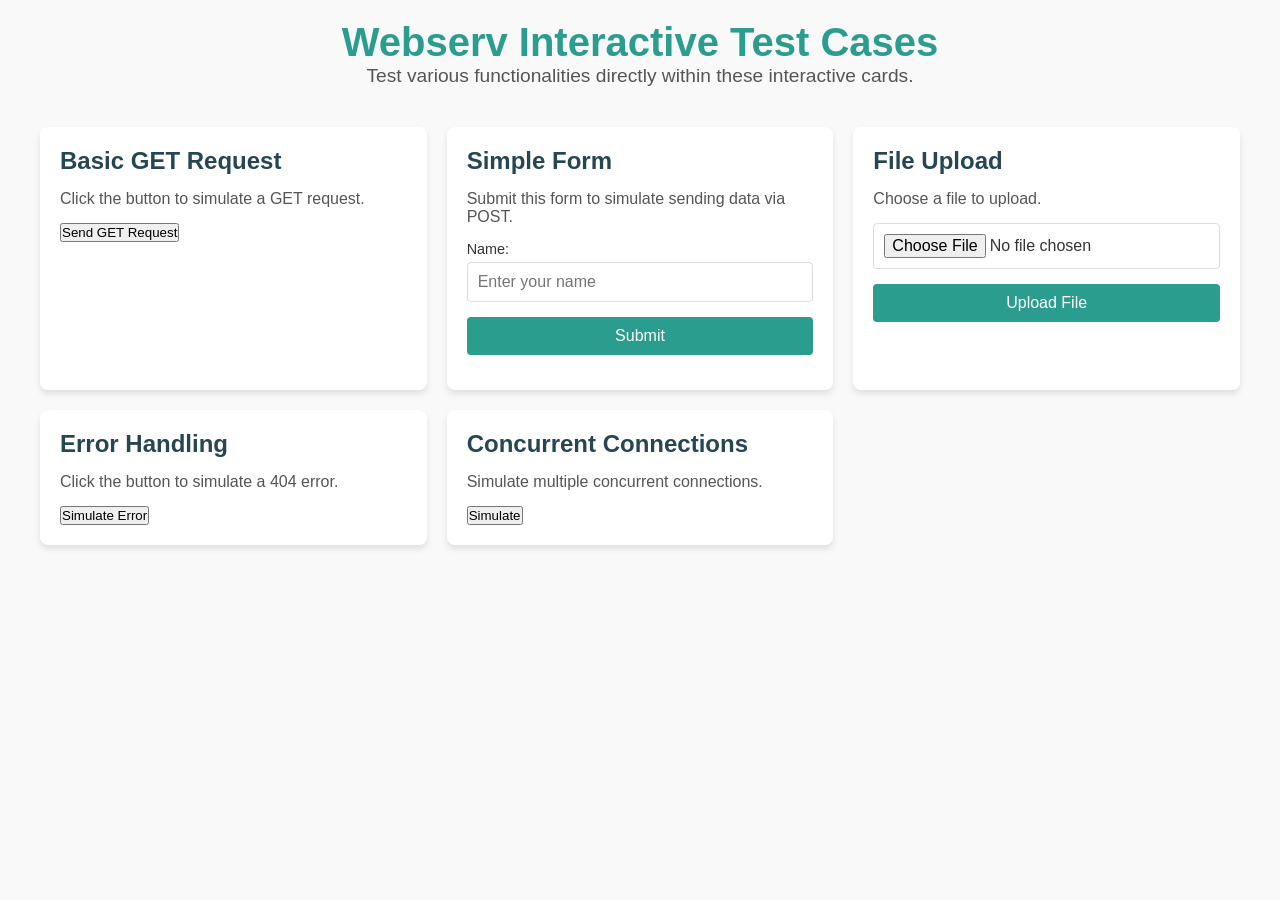
==== www/html/index.html @ f05318d8 "Getting." ====
<!DOCTYPE html>
<html lang="en">
<head>
  <meta charset="UTF-8">
  <meta name="viewport" content="width=device-width, initial-scale=1.0">
  <title>Webserv Interactive Test Cases</title>
  <style>
    * {
      margin: 0;
      padding: 0;
      box-sizing: border-box;
    }

    body {
      font-family: 'Arial', sans-serif;
      background: #f9f9f9;
      color: #333;
      padding: 20px;
    }

    header {
      text-align: center;
      margin-bottom: 40px;
    }

    header h1 {
      font-size: 2.5rem;
      color: #2a9d8f;
    }

    header p {
      font-size: 1.2rem;
      color: #555;
    }

    .container {
      display: grid;
      grid-template-columns: repeat(auto-fit, minmax(350px, 1fr));
      gap: 20px;
      max-width: 1200px;
      margin: 0 auto;
    }

    .card {
      background: #fff;
      border-radius: 8px;
      box-shadow: 0 4px 6px rgba(0, 0, 0, 0.1);
      padding: 20px;
      transition: transform 0.3s ease, box-shadow 0.3s ease;
    }

    .card:hover {
      transform: translateY(-10px);
      box-shadow: 0 8px 15px rgba(0, 0, 0, 0.2);
    }

    .card h3 {
      font-size: 1.5rem;
      margin-bottom: 15px;
      color: #264653;
    }

    .card p {
      font-size: 1rem;
      margin-bottom: 15px;
      color: #555;
    }

    .form-group {
      margin-bottom: 15px;
    }

    .form-group label {
      display: block;
      margin-bottom: 5px;
      font-size: 0.9rem;
      color: #333;
    }

    .form-group input,
    .form-group button {
      width: 100%;
      padding: 10px;
      font-size: 1rem;
      border: 1px solid #ddd;
      border-radius: 4px;
    }

    .form-group button {
      background: #2a9d8f;
      color: #fff;
      border: none;
      cursor: pointer;
      transition: background 0.3s ease;
    }

    .form-group button:hover {
      background: #21867a;
    }

    .response {
      margin-top: 15px;
      font-size: 0.9rem;
      color: #2a9d8f;
    }
  </style>
</head>
<body>
  <header>
    <h1>Webserv Interactive Test Cases</h1>
    <p>Test various functionalities directly within these interactive cards.</p>
  </header>

  <div class="container">
    <!-- Basic GET Request -->
    <div class="card">
      <h3>Basic GET Request</h3>
      <p>Click the button to simulate a GET request.</p>
      <button onclick="alert('GET request successful!')">Send GET Request</button>
    </div>

    <!-- Simple Form -->
    <div class="card">
      <h3>Simple Form</h3>
      <p>Submit this form to simulate sending data via POST.</p>
      <form onsubmit="event.preventDefault(); alert('Form submitted!')">
        <div class="form-group">
          <label for="name">Name:</label>
          <input type="text" id="name" placeholder="Enter your name">
        </div>
        <div class="form-group">
          <button type="submit">Submit</button>
        </div>
      </form>
    </div>

    <!-- File Upload -->
    <div class="card">
      <h3>File Upload</h3>
      <p>Choose a file to upload.</p>
      <form onsubmit="event.preventDefault(); alert('File uploaded!')">
        <div class="form-group">
          <input type="file" id="file">
        </div>
        <div class="form-group">
          <button type="submit">Upload File</button>
        </div>
      </form>
    </div>

    <!-- Error Handling -->
    <div class="card">
      <h3>Error Handling</h3>
      <p>Click the button to simulate a 404 error.</p>
      <button onclick="alert('404 Error: Not Found')">Simulate Error</button>
    </div>

    <!-- Concurrent Connections -->
    <div class="card">
      <h3>Concurrent Connections</h3>
      <p>Simulate multiple concurrent connections.</p>
      <button onclick="alert('Simulated 10 concurrent connections!')">Simulate</button>
    </div>
  </div>
</body>
</html>
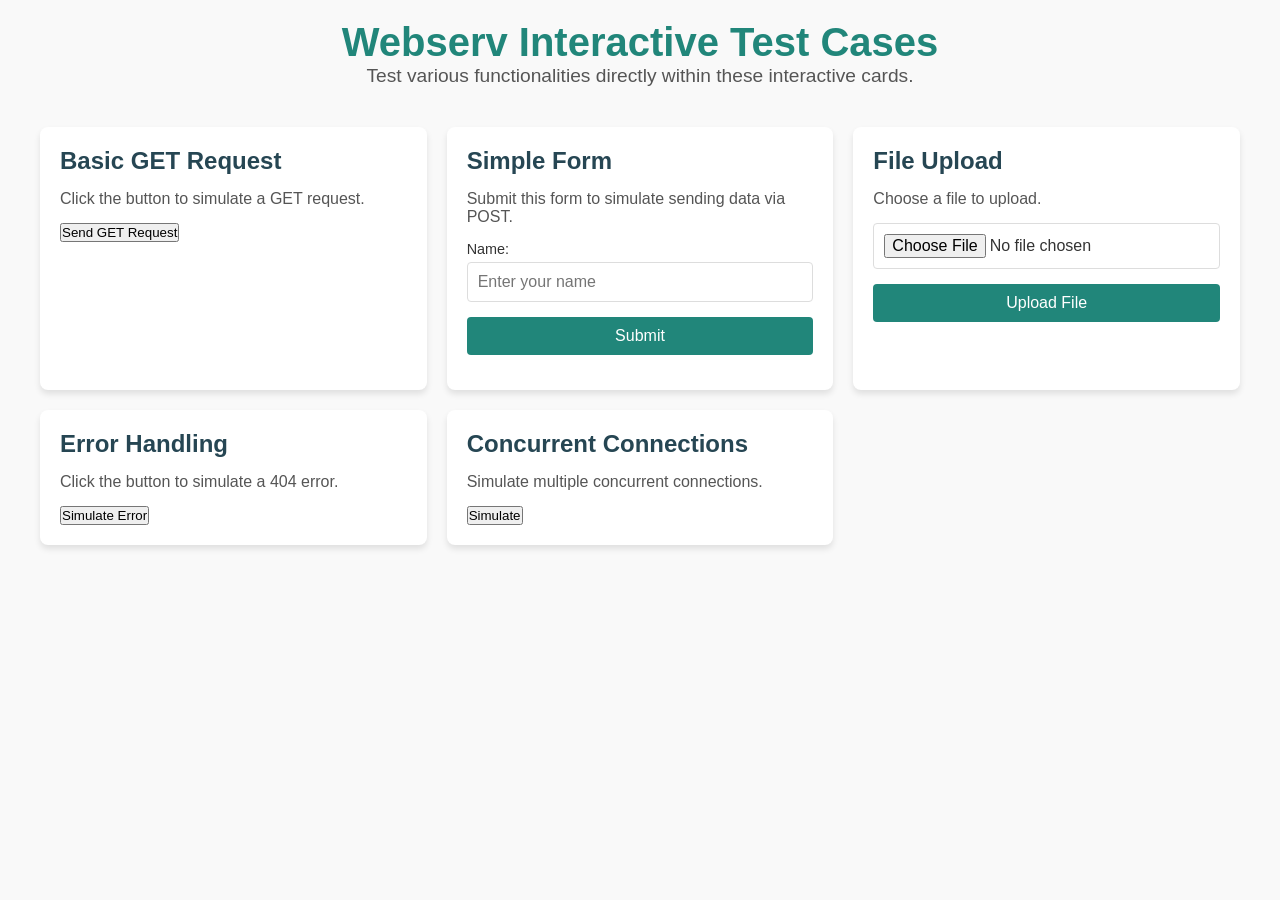
==== commit e701074e: "Urg review needed." ====
--- a/www/html/index.html
+++ b/www/html/index.html
@@ -4,106 +4,7 @@
   <meta charset="UTF-8">
   <meta name="viewport" content="width=device-width, initial-scale=1.0">
   <title>Webserv Interactive Test Cases</title>
-  <style>
-    * {
-      margin: 0;
-      padding: 0;
-      box-sizing: border-box;
-    }
-
-    body {
-      font-family: 'Arial', sans-serif;
-      background: #f9f9f9;
-      color: #333;
-      padding: 20px;
-    }
-
-    header {
-      text-align: center;
-      margin-bottom: 40px;
-    }
-
-    header h1 {
-      font-size: 2.5rem;
-      color: #2a9d8f;
-    }
-
-    header p {
-      font-size: 1.2rem;
-      color: #555;
-    }
-
-    .container {
-      display: grid;
-      grid-template-columns: repeat(auto-fit, minmax(350px, 1fr));
-      gap: 20px;
-      max-width: 1200px;
-      margin: 0 auto;
-    }
-
-    .card {
-      background: #fff;
-      border-radius: 8px;
-      box-shadow: 0 4px 6px rgba(0, 0, 0, 0.1);
-      padding: 20px;
-      transition: transform 0.3s ease, box-shadow 0.3s ease;
-    }
-
-    .card:hover {
-      transform: translateY(-10px);
-      box-shadow: 0 8px 15px rgba(0, 0, 0, 0.2);
-    }
-
-    .card h3 {
-      font-size: 1.5rem;
-      margin-bottom: 15px;
-      color: #264653;
-    }
-
-    .card p {
-      font-size: 1rem;
-      margin-bottom: 15px;
-      color: #555;
-    }
-
-    .form-group {
-      margin-bottom: 15px;
-    }
-
-    .form-group label {
-      display: block;
-      margin-bottom: 5px;
-      font-size: 0.9rem;
-      color: #333;
-    }
-
-    .form-group input,
-    .form-group button {
-      width: 100%;
-      padding: 10px;
-      font-size: 1rem;
-      border: 1px solid #ddd;
-      border-radius: 4px;
-    }
-
-    .form-group button {
-      background: #2a9d8f;
-      color: #fff;
-      border: none;
-      cursor: pointer;
-      transition: background 0.3s ease;
-    }
-
-    .form-group button:hover {
-      background: #21867a;
-    }
-
-    .response {
-      margin-top: 15px;
-      font-size: 0.9rem;
-      color: #2a9d8f;
-    }
-  </style>
+  <link href="../styles/style.css" rel="stylesheet"/>
 </head>
 <body>
   <header>
@@ -116,14 +17,14 @@
     <div class="card">
       <h3>Basic GET Request</h3>
       <p>Click the button to simulate a GET request.</p>
-      <button onclick="alert('GET request successful!')">Send GET Request</button>
+      <button onclick="showToast('GET request successful!')">Send GET Request</button>
     </div>
 
     <!-- Simple Form -->
     <div class="card">
       <h3>Simple Form</h3>
       <p>Submit this form to simulate sending data via POST.</p>
-      <form onsubmit="event.preventDefault(); alert('Form submitted!')">
+      <form onsubmit="event.preventDefault(); showToast('Form submitted!')">
         <div class="form-group">
           <label for="name">Name:</label>
           <input type="text" id="name" placeholder="Enter your name">
@@ -138,29 +39,81 @@
     <div class="card">
       <h3>File Upload</h3>
       <p>Choose a file to upload.</p>
-      <form onsubmit="event.preventDefault(); alert('File uploaded!')">
+      <form id="file-upload-form">
         <div class="form-group">
-          <input type="file" id="file">
+          <input type="file" id="file" name="file">
         </div>
         <div class="form-group">
           <button type="submit">Upload File</button>
         </div>
       </form>
+      <div id="response-message" style="color : green"></div>
     </div>
 
     <!-- Error Handling -->
     <div class="card">
       <h3>Error Handling</h3>
       <p>Click the button to simulate a 404 error.</p>
-      <button onclick="alert('404 Error: Not Found')">Simulate Error</button>
+      <button onclick="showToast('404 Error: Not Found')">Simulate Error</button>
     </div>
 
     <!-- Concurrent Connections -->
     <div class="card">
       <h3>Concurrent Connections</h3>
       <p>Simulate multiple concurrent connections.</p>
-      <button onclick="alert('Simulated 10 concurrent connections!')">Simulate</button>
+      <button onclick="showToast('Simulated 10 concurrent connections!')">Simulate</button>
     </div>
   </div>
+
+  <!-- Toast container -->
+  <div id="toast" class="toast"></div>
+
+  <script>
+    // Function to show toast messages
+    function showToast(message) {
+      const toast = document.getElementById('toast');
+      toast.textContent = message;
+      toast.classList.add('show');
+
+      // Hide toast after 3 seconds
+      setTimeout(() => {
+        toast.classList.remove('show');
+      }, 3000);
+    }
+
+    // Handle the file upload form submission
+    document.getElementById('file-upload-form').addEventListener('submit', function(event) {
+      event.preventDefault();  // Prevent default form submission
+
+      // Get the file input element
+      const fileInput = document.getElementById('file');
+      const file = fileInput.files[0];  // Get the selected file
+
+      if (!file) {
+        showToast("Please select a file to upload.");
+        return;
+      }
+
+      // Create a FormData object to hold the file data
+      const formData = new FormData();
+      formData.append('file', file);  // Append the file to the form data
+
+      // Send the POST request with the file using fetch
+      fetch('/', {
+        method: 'POST',
+        body: formData  // Attach the FormData object to the request body
+      })
+      .then(response => response.json())  // Assuming the server responds with JSON
+      .then(data => {
+        // Display the server's response (optional)
+        console.log(data);
+        showToast(`File uploaded successfully: ${data.filename}`);
+      })
+      .catch(error => {
+        console.error('Error uploading file:', error);
+        showToast("Error uploading file.");
+      });
+    });
+  </script>
 </body>
 </html>
--- a/www/styles/style.css
+++ b/www/styles/style.css
@@ -0,0 +1,146 @@
+@import url('./vars.css');
+
+* {
+	margin: 0;
+	padding: 0;
+	box-sizing: border-box;
+}
+
+body {
+	font-family: 'Arial', sans-serif;
+	background: #f9f9f9;
+	color: #333;
+	padding: 20px;
+}
+
+header {
+	text-align: center;
+	margin-bottom: 40px;
+}
+
+header h1 {
+	font-size: 2.5rem;
+	color: var(--Main-color);
+}
+
+header p {
+	font-size: 1.2rem;
+	color: #555;
+}
+
+.container {
+	display: grid;
+	grid-template-columns: repeat(auto-fit, minmax(350px, 1fr));
+	gap: 20px;
+	max-width: 1200px;
+	margin: 0 auto;
+}
+
+.card {
+	background: #fff;
+	border-radius: 8px;
+	box-shadow: 0 4px 6px rgba(0, 0, 0, 0.1);
+	padding: 20px;
+	transition: transform 0.3s ease, box-shadow 0.3s ease;
+}
+
+.card:hover {
+	transform: translateY(-10px);
+	box-shadow: 0 8px 15px rgba(0, 0, 0, 0.2);
+}
+
+.card h3 {
+	font-size: 1.5rem;
+	margin-bottom: 15px;
+	color: #264653;
+}
+
+.card p {
+	font-size: 1rem;
+	margin-bottom: 15px;
+	color: #555;
+}
+
+.form-group {
+	margin-bottom: 15px;
+}
+
+.form-group label {
+	display: block;
+	margin-bottom: 5px;
+	font-size: 0.9rem;
+	color: #333;
+}
+
+.form-group input,
+.form-group button {
+	width: 100%;
+	padding: 10px;
+	font-size: 1rem;
+	border: 1px solid #ddd;
+	border-radius: 4px;
+}
+
+.form-group button {
+	background: var(--Main-color);
+	color: #fff;
+	border: none;
+	cursor: pointer;
+	transition: background 0.3s ease;
+}
+
+.form-group button:hover {
+	background: var(--Main-color-dark);
+}
+
+.response {
+	margin-top: 15px;
+	font-size: 0.9rem;
+	color: var(--Main-color);
+}
+
+.toast {
+	position: fixed;
+	top: 10px;
+	width: 300px;
+	height: 50px;
+	display: flex;
+	justify-content: center;
+	align-items: center;
+	right: -300px;
+	/* Start off-screen to the right */
+	background-color: var(--Main-color);
+	color: #fff;
+	overflow: hidden;
+	border-radius: 5px;
+	opacity: 0;
+	visibility: hidden;
+	z-index: 1000;
+	transform: translateX(0);
+	/* Start at zero transform, no horizontal offset */
+	transition: right 0.5s cubic-bezier(0.25, 0.8, 0.25, 1),
+		opacity 0.5s ease-out,
+		visibility 0s linear 0.5s;
+	/* Delay visibility change until fade-out */
+}
+
+.toast::after {
+	position: absolute;
+	height: 100%;
+	content: "";
+	top: 0;
+	left: 0;
+	width: 5px;
+	background-color: var(--Main-color-dark);
+}
+
+/* Toast visible state */
+.toast.show {
+	right: 10px;
+	/* Move toast into its final visible position */
+	opacity: 1;
+	visibility: visible;
+	/* Show toast */
+	transition: right 0.5s cubic-bezier(0.25, 0.8, 0.25, 1), opacity 0.5s ease-out;
+	/* Transition when showing */
+}
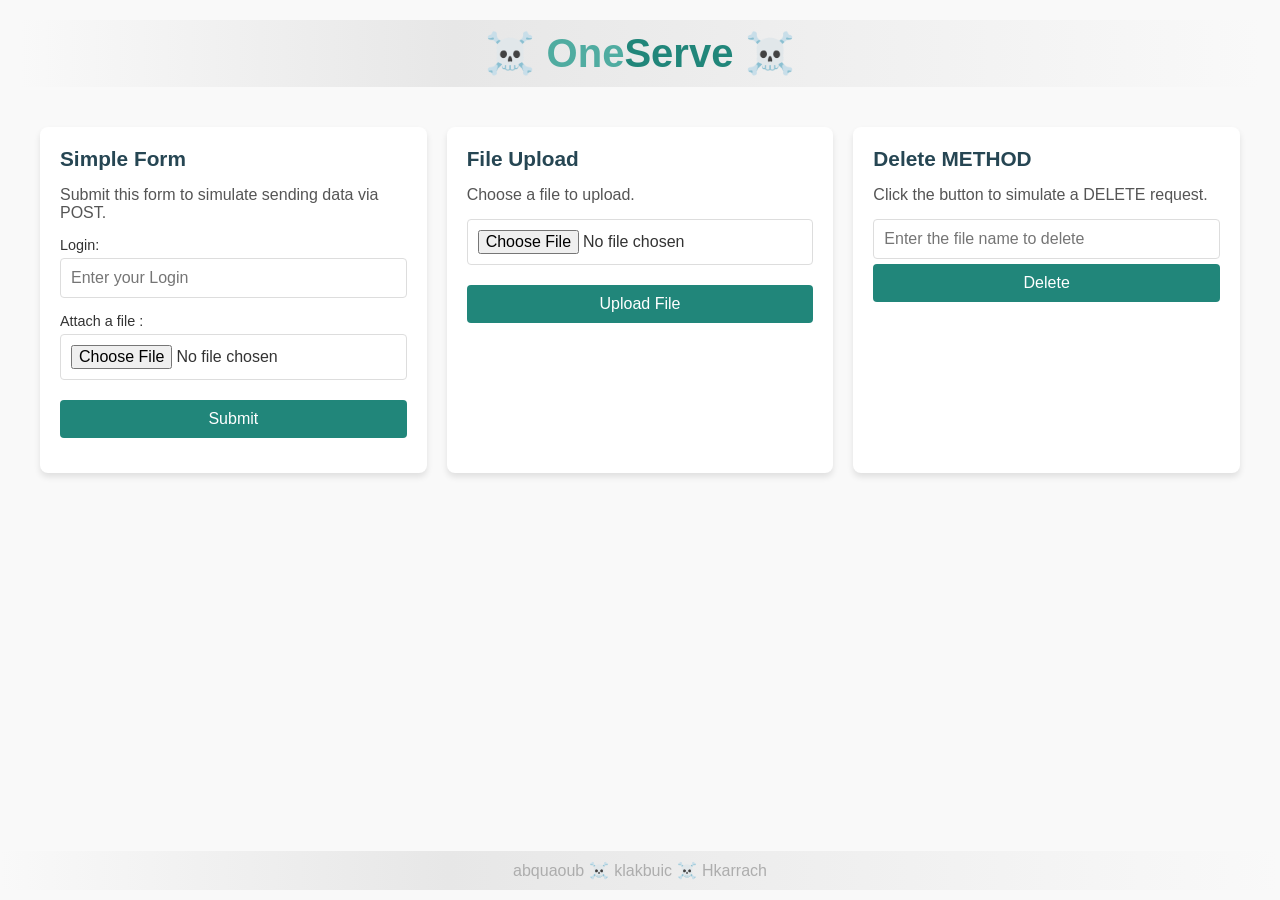
==== commit 80897864: "Issue: read freez on chunked POST reqs" ====
--- a/www/html/index.html
+++ b/www/html/index.html
@@ -1,40 +1,38 @@
 <!DOCTYPE html>
 <html lang="en">
+
 <head>
   <meta charset="UTF-8">
   <meta name="viewport" content="width=device-width, initial-scale=1.0">
   <title>Webserv Interactive Test Cases</title>
-  <link href="../styles/style.css" rel="stylesheet"/>
+  <link href="../styles/style.css" rel="stylesheet" />
+  <link href="https://fonts.cdnfonts.com/css/xirod" rel="stylesheet">
 </head>
+
 <body>
   <header>
-    <h1>Webserv Interactive Test Cases</h1>
-    <p>Test various functionalities directly within these interactive cards.</p>
+    <h1>☠️ <span>One</span>Serve ☠️</h1>
   </header>
 
   <div class="container">
-    <!-- Basic GET Request -->
-    <div class="card">
-      <h3>Basic GET Request</h3>
-      <p>Click the button to simulate a GET request.</p>
-      <button onclick="showToast('GET request successful!')">Send GET Request</button>
-    </div>
-
     <!-- Simple Form -->
     <div class="card">
       <h3>Simple Form</h3>
       <p>Submit this form to simulate sending data via POST.</p>
       <form onsubmit="event.preventDefault(); showToast('Form submitted!')">
         <div class="form-group">
-          <label for="name">Name:</label>
-          <input type="text" id="name" placeholder="Enter your name">
+          <label for="login">Login:</label>
+          <input type="text" id="login" placeholder="Enter your Login">
+        </div>
+        <div class="form-group">
+          <label for="file">Attach a file :</label>
+          <input type="file" id="file" name="file">
         </div>
         <div class="form-group">
           <button type="submit">Submit</button>
         </div>
       </form>
     </div>
-
     <!-- File Upload -->
     <div class="card">
       <h3>File Upload</h3>
@@ -49,40 +47,78 @@
       </form>
       <div id="response-message" style="color : green"></div>
     </div>
-
     <!-- Error Handling -->
     <div class="card">
-      <h3>Error Handling</h3>
-      <p>Click the button to simulate a 404 error.</p>
-      <button onclick="showToast('404 Error: Not Found')">Simulate Error</button>
+      <h3>Delete METHOD</h3>
+      <p>Click the button to simulate a DELETE request.</p>
+      <input type="text" id="delete" placeholder="Enter the file name to delete">
+
+      <button onclick="HandleDeleteFile()">Delete</button>
     </div>
+  </div>
 
-    <!-- Concurrent Connections -->
-    <div class="card">
-      <h3>Concurrent Connections</h3>
-      <p>Simulate multiple concurrent connections.</p>
-      <button onclick="showToast('Simulated 10 concurrent connections!')">Simulate</button>
-    </div>
+  <div class="Footer">
+    <span>abquaoub</span>
+    <span>☠️</span>
+    <span>klakbuic</span>
+    <span>☠️</span>
+    <span>Hkarrach</span>
   </div>
 
   <!-- Toast container -->
   <div id="toast" class="toast"></div>
-
   <script>
     // Function to show toast messages
-    function showToast(message) {
+    function HandleDeleteFile() {
+      const file = document.getElementById('delete').value;
+      if (!file) {
+        showToast("Please enter a file name to delete.", true);
+        return;
+      }
+
+      fetch(`/${file}`, {
+        method: 'DELETE'
+      })
+        .then(response => {
+          if (response.status === 404) {
+            throw new Error('File not found');
+          }
+          else if (response.status === 500) {
+            throw new Error('Internal server error');
+          }
+          else if (response.status === 204) {
+            return { status: 'File deleted successfully' };
+          }
+          return response.json();
+        })
+        .then(data => {
+          showToast(`File deleted successfully: ${data.status}`);
+        })
+        .catch(error => {
+          showToast(`Error deleting file: ${error.message}`, true);
+        });
+    }
+
+    function showToast(message, isError = false) {
       const toast = document.getElementById('toast');
       toast.textContent = message;
+
       toast.classList.add('show');
 
-      // Hide toast after 3 seconds
+      if (isError) {
+        toast.classList.add('error');
+        setTimeout(() => {
+          toast.classList.remove('error');
+        }, 3500);
+      }
+      
       setTimeout(() => {
         toast.classList.remove('show');
       }, 3000);
     }
 
     // Handle the file upload form submission
-    document.getElementById('file-upload-form').addEventListener('submit', function(event) {
+    document.getElementById('file-upload-form').addEventListener('submit', function (event) {
       event.preventDefault();  // Prevent default form submission
 
       // Get the file input element
@@ -90,7 +126,7 @@
       const file = fileInput.files[0];  // Get the selected file
 
       if (!file) {
-        showToast("Please select a file to upload.");
+        showToast("Please select a file to upload.", true);
         return;
       }
 
@@ -103,17 +139,18 @@
         method: 'POST',
         body: formData  // Attach the FormData object to the request body
       })
-      .then(response => response.json())  // Assuming the server responds with JSON
-      .then(data => {
-        // Display the server's response (optional)
-        console.log(data);
-        showToast(`File uploaded successfully: ${data.filename}`);
-      })
-      .catch(error => {
-        console.error('Error uploading file:', error);
-        showToast("Error uploading file.");
-      });
+        .then(response => response.json())  // Assuming the server responds with JSON
+        .then(data => {
+          // Display the server's response (optional)
+          console.log(data);
+          showToast(`File uploaded successfully: ${data.filename}`);
+        })
+        .catch(error => {
+          console.error('Error uploading file:', error);
+          showToast("Error uploading file.", true);
+        });
     });
   </script>
 </body>
-</html>
+
+</html>
--- a/www/styles/style.css
+++ b/www/styles/style.css
@@ -16,11 +16,19 @@
 header {
 	text-align: center;
 	margin-bottom: 40px;
+	background: linear-gradient(90deg, rgba(231,231,231,0) 0%, rgba(231,231,231,1) 35%, rgba(231,231,231,0) 100%);
+	padding: 10px 0px;
 }
 
 header h1 {
 	font-size: 2.5rem;
 	color: var(--Main-color);
+	font-family: 'Xirod', sans-serif;
+}
+
+header h1 span {
+	color : var(--Main-color-light);
+	opacity: 0.8;
 }
 
 header p {
@@ -45,14 +53,14 @@
 }
 
 .card:hover {
-	transform: translateY(-10px);
 	box-shadow: 0 8px 15px rgba(0, 0, 0, 0.2);
 }
 
 .card h3 {
-	font-size: 1.5rem;
+	font-size: 1.3rem;
 	margin-bottom: 15px;
 	color: #264653;
+	font-family: 'Xirod', sans-serif;
 }
 
 .card p {
@@ -65,15 +73,15 @@
 	margin-bottom: 15px;
 }
 
-.form-group label {
+label {
 	display: block;
 	margin-bottom: 5px;
 	font-size: 0.9rem;
 	color: #333;
 }
 
-.form-group input,
-.form-group button {
+input,
+button {
 	width: 100%;
 	padding: 10px;
 	font-size: 1rem;
@@ -81,16 +89,36 @@
 	border-radius: 4px;
 }
 
-.form-group button {
+button {
 	background: var(--Main-color);
 	color: #fff;
 	border: none;
 	cursor: pointer;
 	transition: background 0.3s ease;
+	margin-top: 5px;
 }
 
-.form-group button:hover {
+button:hover {
 	background: var(--Main-color-dark);
+}
+
+.Footer{
+	position: absolute;
+	bottom: 10px;
+	background-color: black;
+	display: flex;
+	gap : 5px;
+	justify-content: center;
+	align-items: center;
+	width: 100%;
+	left: 0;
+	background: linear-gradient(90deg, rgba(231,231,231,0) 0%, rgba(231,231,231,1) 35%, rgba(231,231,231,0) 100%);
+	padding: 10px;
+}
+.Footer span {
+	font-family: 'Xirod', sans-serif;
+	color : #adadad;
+	font-size: 1rem;
 }
 
 .response {
@@ -103,10 +131,12 @@
 	position: fixed;
 	top: 10px;
 	width: 300px;
-	height: 50px;
+	min-height: 50px;
+	height: auto;
 	display: flex;
 	justify-content: center;
 	align-items: center;
+	padding-left: 10px;
 	right: -300px;
 	/* Start off-screen to the right */
 	background-color: var(--Main-color);
@@ -143,4 +173,12 @@
 	/* Show toast */
 	transition: right 0.5s cubic-bezier(0.25, 0.8, 0.25, 1), opacity 0.5s ease-out;
 	/* Transition when showing */
+}
+
+.toast.error {
+	background-color: #ff4136;
+}
+
+.toast.error::after {
+	background-color: #d50000;
 }
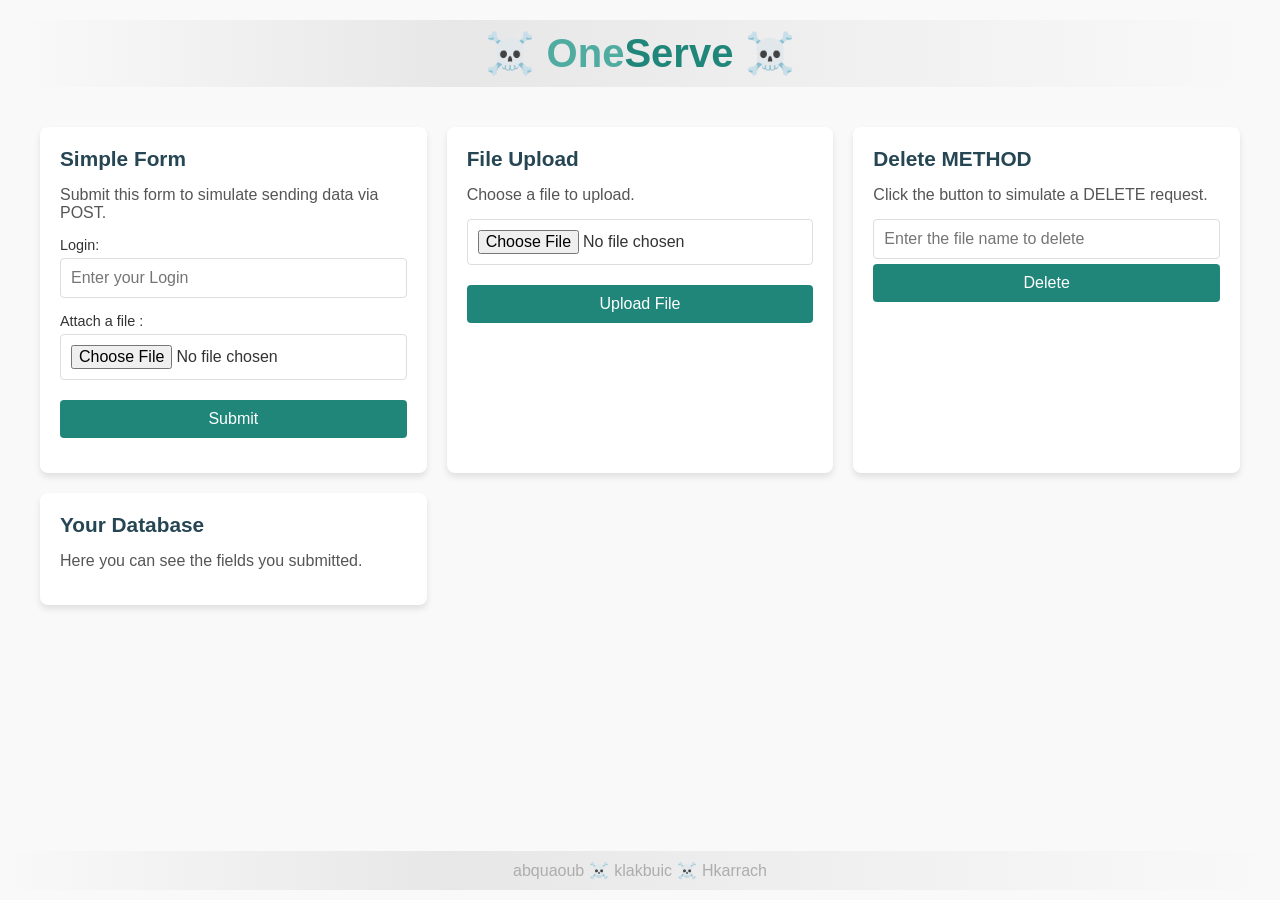
==== commit 7359ff4d: "Support form submit" ====
--- a/www/html/index.html
+++ b/www/html/index.html
@@ -19,10 +19,11 @@
     <div class="card">
       <h3>Simple Form</h3>
       <p>Submit this form to simulate sending data via POST.</p>
-      <form onsubmit="event.preventDefault(); showToast('Form submitted!')">
+
+      <form id="simple-form" method="POST">
         <div class="form-group">
           <label for="login">Login:</label>
-          <input type="text" id="login" placeholder="Enter your Login">
+          <input type="text" id="login" name="login" placeholder="Enter your Login">
         </div>
         <div class="form-group">
           <label for="file">Attach a file :</label>
@@ -33,6 +34,8 @@
         </div>
       </form>
     </div>
+
+
     <!-- File Upload -->
     <div class="card">
       <h3>File Upload</h3>
@@ -55,102 +58,163 @@
 
       <button onclick="HandleDeleteFile()">Delete</button>
     </div>
-  </div>
-
-  <div class="Footer">
-    <span>abquaoub</span>
-    <span>☠️</span>
-    <span>klakbuic</span>
-    <span>☠️</span>
-    <span>Hkarrach</span>
-  </div>
-
-  <!-- Toast container -->
-  <div id="toast" class="toast"></div>
-  <script>
-    // Function to show toast messages
-    function HandleDeleteFile() {
-      const file = document.getElementById('delete').value;
-      if (!file) {
-        showToast("Please enter a file name to delete.", true);
-        return;
+
+    <!-- Your Db -->
+    <div class="card">
+      <h3>Your Database</h3>
+      <p>Here you can see the fields you submitted.</p>
+      <ul id="SessionStorage_fields">
+
+      </ul>
+    </div>
+
+    <div class="Footer">
+      <span>abquaoub</span>
+      <span>☠️</span>
+      <span>klakbuic</span>
+      <span>☠️</span>
+      <span>Hkarrach</span>
+    </div>
+
+    <!-- Toast container -->
+    <div id="toast" class="toast"></div>
+    <script>
+      // Handle form submission via POST request
+      document.getElementById('simple-form').addEventListener('submit', function (event) {
+        event.preventDefault(); // Prevent the default form submission
+
+        // Get the form element and create a FormData object
+        const form = event.target;
+        const formData = new FormData(form);  // Capture all form fields including files
+
+        // Send the form data via fetch
+        fetch('/', {
+          method: 'POST',
+          body: formData
+        })
+          .then(response => {
+            if (response.status === 500) {
+              throw new Error('Internal server error');
+            }
+            else if (response.status === 400)
+              throw new Error('Bad request, or file(s) already exists');
+            return response.json();
+          })
+          .then(data => {
+            const result = Object.entries(data.data)
+              .map(([key, value]) => `${key}: ${value ?? '(missing)'}`) // Replace undefined with "(missing)"
+              .join('\n');
+
+              showToast(`Success! Form data received:\n${result}`);
+          })
+          .catch(error => {
+            // console.error('Error submitting form:', error);
+            showToast(error.message, true);
+          });
+      });
+
+
+
+      // === Get all fields from session storage
+      const fields = Object.keys(sessionStorage);
+      const ul = document.getElementById('SessionStorage_fields');
+      fields.forEach(field => {
+        const li = document.createElement('li');
+        li.textContent = `${field}: ${sessionStorage.getItem(field)}`;
+        ul.appendChild(li);
+      });
+
+      // Redirect Detection
+      window.addEventListener("DOMContentLoaded", () => {
+        const urlParams = new URLSearchParams(window.location.search);
+        if (urlParams.has("redirected")) {
+          setTimeout(() => {
+            showToast("You have been redirected to this page.");
+          }, 500);
+        }
+      });
+      // Function to show toast messages
+      function HandleDeleteFile() {
+        const file = document.getElementById('delete').value;
+        if (!file) {
+          showToast("Please enter a file name to delete.", true);
+          return;
+        }
+
+        fetch(`/${file}`, {
+          method: 'DELETE'
+        })
+          .then(response => {
+            if (response.status === 404) {
+              throw new Error('File not found');
+            }
+            else if (response.status === 500) {
+              throw new Error('Internal server error');
+            }
+            else if (response.status === 204) {
+              return { status: 'File deleted successfully' };
+            }
+            return response.json();
+          })
+          .then(data => {
+            showToast(`File deleted successfully: ${data.status}`);
+          })
+          .catch(error => {
+            showToast(`Error deleting file: ${error.message}`, true);
+          });
       }
-
-      fetch(`/${file}`, {
-        method: 'DELETE'
-      })
-        .then(response => {
-          if (response.status === 404) {
-            throw new Error('File not found');
-          }
-          else if (response.status === 500) {
-            throw new Error('Internal server error');
-          }
-          else if (response.status === 204) {
-            return { status: 'File deleted successfully' };
-          }
-          return response.json();
+      // Toast functionality
+      function showToast(message, isError = false) {
+        const toast = document.getElementById('toast');
+        toast.textContent = message;
+
+        toast.classList.add('show');
+
+        if (isError) {
+          toast.classList.add('error');
+          setTimeout(() => {
+            toast.classList.remove('error');
+          }, 3500);
+        }
+
+        setTimeout(() => {
+          toast.classList.remove('show');
+        }, 3000);
+      }
+      // Handle the file upload form submission
+      document.getElementById('file-upload-form').addEventListener('submit', function (event) {
+        event.preventDefault();  // Prevent default form submission
+
+        // Get the file input element
+        const fileInput = document.getElementById('file');
+        const file = fileInput.files[0];  // Get the selected file
+
+        if (!file) {
+          showToast("Please select a file to upload.", true);
+          return;
+        }
+
+        // Create a FormData object to hold the file data
+        const formData = new FormData();
+        formData.append('file', file);  // Append the file to the form data
+
+        // Send the POST request with the file using fetch
+        fetch('/', {
+          method: 'POST',
+          body: formData  // Attach the FormData object to the request body
         })
-        .then(data => {
-          showToast(`File deleted successfully: ${data.status}`);
-        })
-        .catch(error => {
-          showToast(`Error deleting file: ${error.message}`, true);
-        });
-    }
-
-    function showToast(message, isError = false) {
-      const toast = document.getElementById('toast');
-      toast.textContent = message;
-
-      toast.classList.add('show');
-
-      if (isError) {
-        toast.classList.add('error');
-        setTimeout(() => {
-          toast.classList.remove('error');
-        }, 3500);
-      }
-      
-      setTimeout(() => {
-        toast.classList.remove('show');
-      }, 3000);
-    }
-
-    // Handle the file upload form submission
-    document.getElementById('file-upload-form').addEventListener('submit', function (event) {
-      event.preventDefault();  // Prevent default form submission
-
-      // Get the file input element
-      const fileInput = document.getElementById('file');
-      const file = fileInput.files[0];  // Get the selected file
-
-      if (!file) {
-        showToast("Please select a file to upload.", true);
-        return;
-      }
-
-      // Create a FormData object to hold the file data
-      const formData = new FormData();
-      formData.append('file', file);  // Append the file to the form data
-
-      // Send the POST request with the file using fetch
-      fetch('/', {
-        method: 'POST',
-        body: formData  // Attach the FormData object to the request body
-      })
-        .then(response => response.json())  // Assuming the server responds with JSON
-        .then(data => {
-          // Display the server's response (optional)
-          console.log(data);
-          showToast(`File uploaded successfully: ${data.filename}`);
-        })
-        .catch(error => {
-          console.error('Error uploading file:', error);
-          showToast("Error uploading file.", true);
-        });
-    });
-  </script>
+          .then(response => response.json())  // Assuming the server responds with JSON
+          .then(data => {
+            // Display the server's response (optional)
+            console.log(data);
+            showToast(`File uploaded successfully: ${data.filename}`);
+          })
+          .catch(error => {
+            console.error('Error uploading file:', error);
+            showToast("Error uploading file.", true);
+          });
+      });
+    </script>
 </body>
 
 </html>
--- a/www/styles/style.css
+++ b/www/styles/style.css
@@ -16,7 +16,7 @@
 header {
 	text-align: center;
 	margin-bottom: 40px;
-	background: linear-gradient(90deg, rgba(231,231,231,0) 0%, rgba(231,231,231,1) 35%, rgba(231,231,231,0) 100%);
+	background: linear-gradient(90deg, rgba(231, 231, 231, 0) 0%, rgba(231, 231, 231, 1) 35%, rgba(231, 231, 231, 0) 100%);
 	padding: 10px 0px;
 }
 
@@ -27,7 +27,7 @@
 }
 
 header h1 span {
-	color : var(--Main-color-light);
+	color: var(--Main-color-light);
 	opacity: 0.8;
 }
 
@@ -102,22 +102,23 @@
 	background: var(--Main-color-dark);
 }
 
-.Footer{
+.Footer {
 	position: absolute;
 	bottom: 10px;
 	background-color: black;
 	display: flex;
-	gap : 5px;
+	gap: 5px;
 	justify-content: center;
 	align-items: center;
 	width: 100%;
 	left: 0;
-	background: linear-gradient(90deg, rgba(231,231,231,0) 0%, rgba(231,231,231,1) 35%, rgba(231,231,231,0) 100%);
+	background: linear-gradient(90deg, rgba(231, 231, 231, 0) 0%, rgba(231, 231, 231, 1) 35%, rgba(231, 231, 231, 0) 100%);
 	padding: 10px;
 }
+
 .Footer span {
 	font-family: 'Xirod', sans-serif;
-	color : #adadad;
+	color: #adadad;
 	font-size: 1rem;
 }
 
@@ -136,7 +137,7 @@
 	display: flex;
 	justify-content: center;
 	align-items: center;
-	padding-left: 10px;
+	padding: 10px;
 	right: -300px;
 	/* Start off-screen to the right */
 	background-color: var(--Main-color);
@@ -151,6 +152,7 @@
 	transition: right 0.5s cubic-bezier(0.25, 0.8, 0.25, 1),
 		opacity 0.5s ease-out,
 		visibility 0s linear 0.5s;
+	white-space: pre-line;
 	/* Delay visibility change until fade-out */
 }
 
